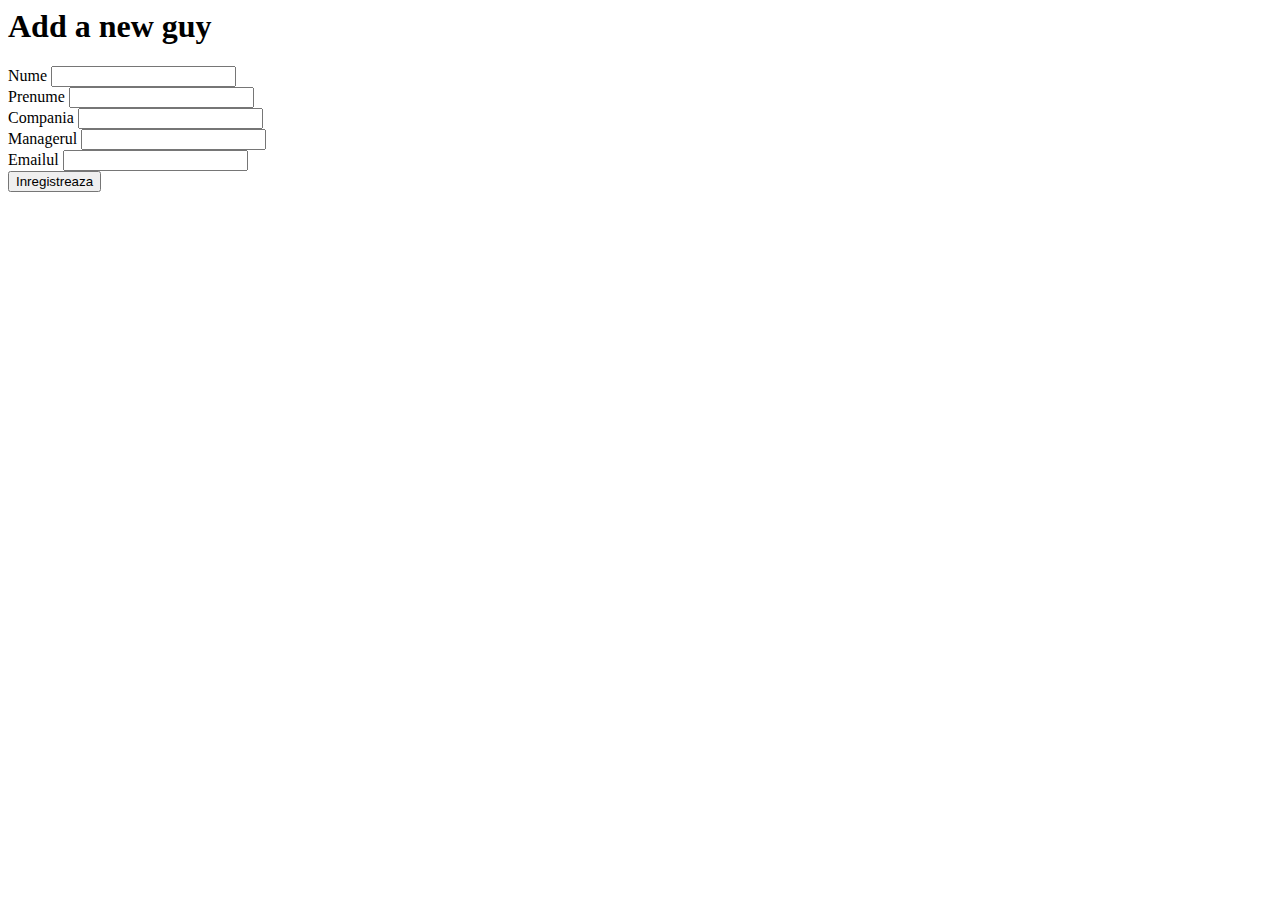
==== templates/index.html @ 3e6fc1e5 "web interface added, tomorrow maybe I will prettyfy it" ====
<html>
    <head>
        <title>Add a new guy</title>
        <meta name="viewport" content="width=device-width, initial-scale=1.0">
        <link rel="stylesheet" href="{{url_for('static', filename='style.css')}}">
    </head>

    <body>
        <h1>Add a new guy</h1>
        <form action="/submitform" method="post">
            <div>
                <label for="name_input">Nume</label>
                <input id="name_input" type="text" name="name">
            </div>
            <div>
                <label for="surname_input">Prenume</label>
                <input id="surname_input" type="text"  name="surname">
            </div>
            <div>
                <label for="company_input">Compania</label>
                <input id="company_input" type="text"  name="company">
            </div>
            <div>
                <label for="manager_input">Managerul</label>
                <input id="manager_input" type="text"  name="manager">
            </div>
            <div>
                <label for="email_input">Emailul</label>
                <input id="email_input" type="text"  name="email">
            </div class="formrow">
            <input id="formsubmit_btn" type="submit" value="Inregistreaza">
        </form>
    </body>
</html>
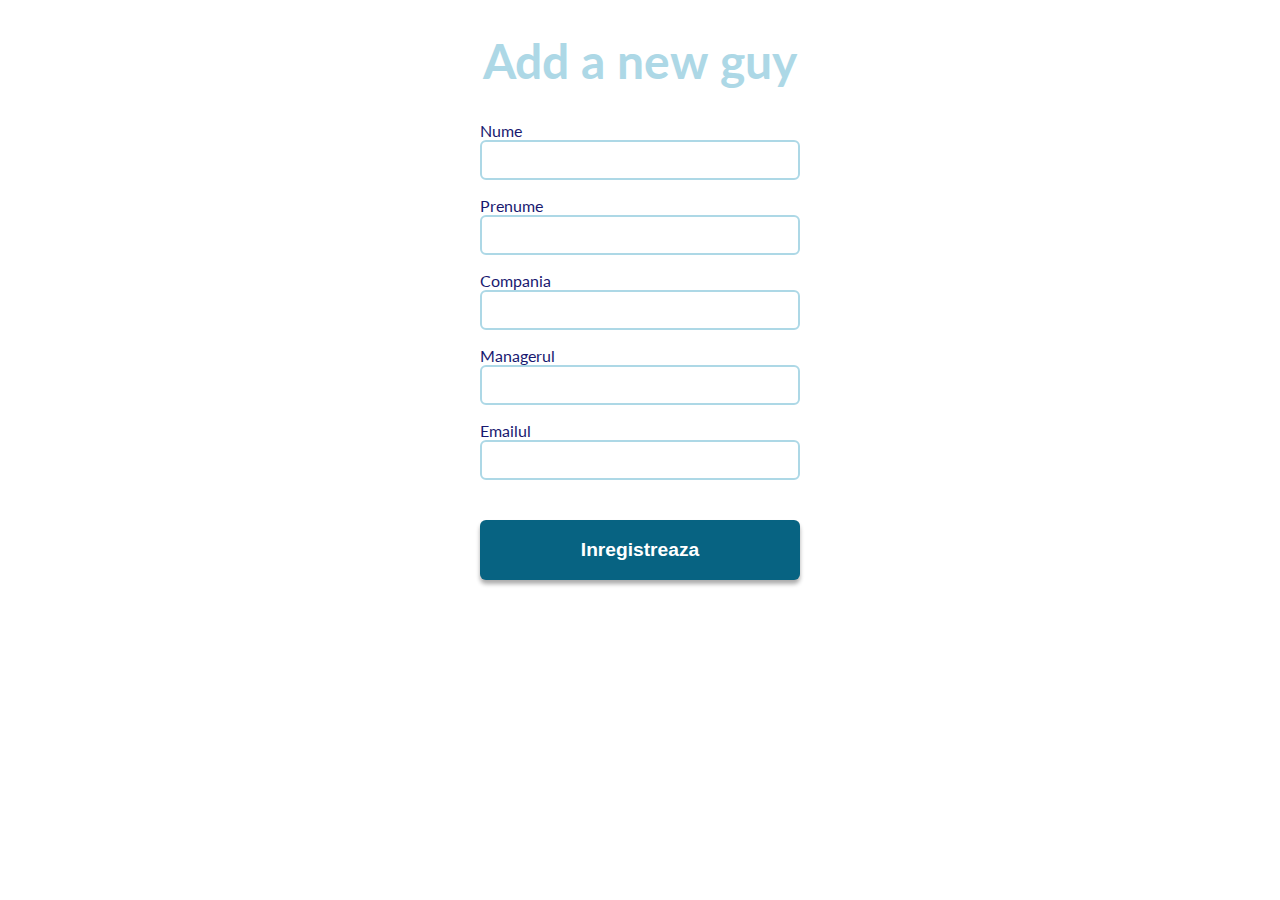
==== commit 438bf3d6: "I think I leave it as it is. It works, it's not 'uly'...Done is better than perfect" ====
--- a/templates/index.html
+++ b/templates/index.html
@@ -2,6 +2,7 @@
     <head>
         <title>Add a new guy</title>
         <meta name="viewport" content="width=device-width, initial-scale=1.0">
+        <link rel="stylesheet" href="../static/style.css">
         <link rel="stylesheet" href="{{url_for('static', filename='style.css')}}">
     </head>
 
--- a/static/style.css
+++ b/static/style.css
@@ -0,0 +1,86 @@
+@import url('https://fonts.googleapis.com/css2?family=Lato:ital,wght@0,100;0,300;0,400;0,700;0,900;1,100;1,300;1,400;1,700;1,900&display=swap');
+
+
+body{
+    max-width: 320px;
+    margin: 32px auto;
+    font-family: "Lato", sans-serif;
+    font-weight: 400;
+    font-style: normal;
+    font-size: 1em;
+    color: midnightblue;
+
+}
+
+form{
+    max-width: 320px;
+}
+
+#formsubmit_btn{
+    width: 100%;
+    height: 60px;
+    border-width: 0;
+    background-color:rgb(7, 99, 130);
+    color: rgb(255, 255, 255);
+    font-size: 1.2em;
+    font-weight: 700;
+    box-shadow: 0px 4px 4px rgba(0, 0, 0, 0.33);
+    margin-top: 24px;
+    
+}
+
+#formsubmit_btn:hover{
+    box-shadow: 0 8px 8px  rgba(0, 0, 0, 0.33);
+    background-color:rgb(26, 143, 182);
+    color: white;
+}
+
+label{
+    width: 120px;
+    text-align: left;
+    font-weight: 400;
+}
+
+input{
+    width: 100%;
+    height: 40px;
+    border-radius: 6px;
+    border-width: 2px;
+    border-color:lightblue;
+    border-style: solid;
+    padding: 12px;
+}
+
+input:hover{
+    border-width: 4px;
+}
+
+div{
+    padding-bottom: 16px;
+}
+
+h1{
+    text-align: center;
+    font-size: 3em;
+    font-weight: 700;
+    color: lightblue;
+}
+
+.navigation{
+    font-weight: 700;
+    font-size: 1.125em;
+    color: rgb(46, 113, 136);
+    text-decoration: none;
+    padding: 4px 8px;
+    border-radius: 4px;
+}
+
+.navigation:hover{
+    background-color: lightblue;
+    color: rgb(4, 73, 96);
+}
+
+.navigation:active{
+    background-color: rgb(198, 229, 239);
+    color: rgb(28, 125, 157);
+}